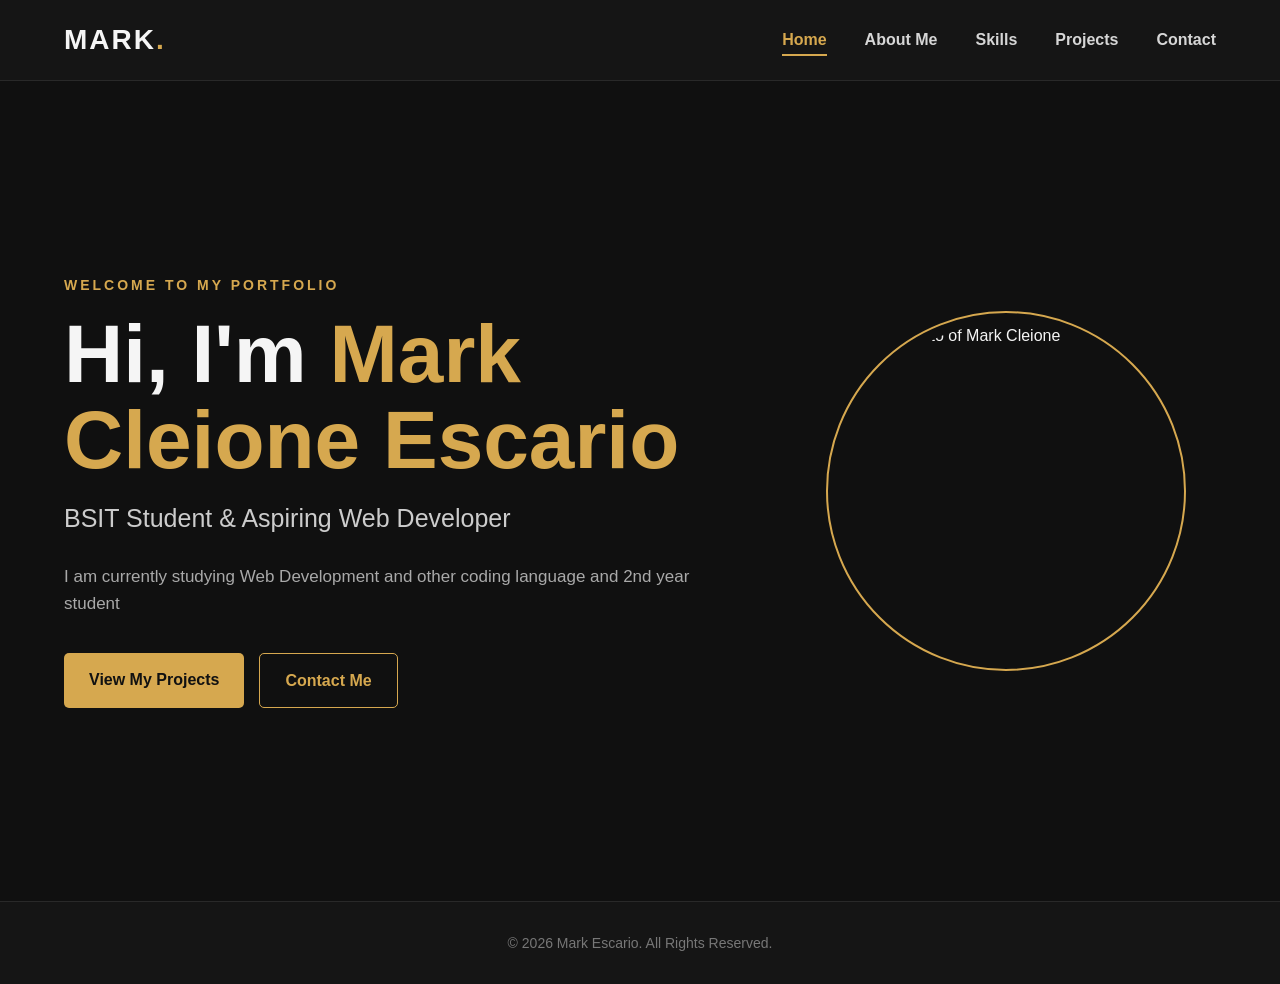
==== index.html @ 036d7275 "Add files via upload" ====
<!DOCTYPE html>
<html lang="en">
<head>
    <meta charset="UTF-8">
    <meta name="viewport" content="width=device-width, initial-scale=1.0">
    <title>Mark Cleione | Portfolio</title>
    <link rel="stylesheet" href="style.css">
</head>

<body>

<header>
    <nav class="navbar">
        <div class="logo">MARK<span>.</span></div>

        <ul class="nav-links">
            <li><a href="index.html" class="active">Home</a></li>
            <li><a href="about.html">About Me</a></li>
            <li><a href="skills.html">Skills</a></li>
            <li><a href="project.html">Projects</a></li>
            <li><a href="contact.html">Contact</a></li>
        </ul>
    </nav>
</header>

<main>

    <section class="hero">

        <div class="hero-text">
            <p class="small-title">WELCOME TO MY PORTFOLIO</p>

            <h1>
                Hi, I'm <span>Mark Cleione Escario</span>
            </h1>

            <h2>BSIT Student & Aspiring Web Developer</h2>

            <p>
               I am currently studying Web Development and other coding language and 2nd year student
            </p>

            <div class="hero-buttons">
                <a href="project.html" class="btn">View My Projects</a>
                <a href="contact.html" class="btn secondary-btn">Contact Me</a>
            </div>
        </div>

        <div class="hero-image">
            <div class="image-circle">
                <img src="/pics/Home.me.jpeg" alt="Profile photo of Mark Cleione">
            </div>
        </div>

    </section>

</main>

<footer>
    <p>&copy; 2026 Mark Escario. All Rights Reserved.</p>
</footer>

</body>
</html>
---- style.css ----
/* =========================================
   GENERAL SETTINGS
========================================= */

* {
    margin: 0;
    padding: 0;
    box-sizing: border-box;
}

html {
    scroll-behavior: smooth;
}

body {
    font-family: Arial, Helvetica, sans-serif;
    background: #101010;
    color: #f5f5f5;
    line-height: 1.6;
}

a {
    text-decoration: none;
    color: inherit;
}

img {
    width: 100%;
    display: block;
}

span {
    color: #d6a84f;
}


/* =========================================
   NAVIGATION
========================================= */

header {
    width: 100%;
    background: #151515;
    border-bottom: 1px solid #292929;
    position: relative;
    z-index: 10;
}

.navbar {
    width: 90%;
    max-width: 1250px;
    min-height: 80px;
    margin: auto;

    display: flex;
    align-items: center;
    justify-content: space-between;
}

.logo {
    font-size: 28px;
    font-weight: 800;
    letter-spacing: 2px;
}

.nav-links {
    display: flex;
    list-style: none;
    gap: 38px;
}

.nav-links a {
    font-size: 16px;
    font-weight: 600;
    color: #d6d6d6;
    position: relative;
    transition: 0.3s;
}

.nav-links a:hover,
.nav-links a.active {
    color: #d6a84f;
}

.nav-links a::after {
    content: "";
    position: absolute;
    width: 0;
    height: 2px;
    background: #d6a84f;
    left: 0;
    bottom: -8px;
    transition: 0.3s;
}

.nav-links a:hover::after,
.nav-links a.active::after {
    width: 100%;
}


/* =========================================
   HERO / HOME
========================================= */

.hero {
    width: 90%;
    max-width: 1250px;
    min-height: calc(100vh - 80px);
    margin: auto;

    display: flex;
    align-items: center;
    justify-content: space-between;
    gap: 80px;
}

.hero-text {
    flex: 1;
}

.small-title {
    color: #d6a84f;
    font-size: 14px;
    font-weight: bold;
    letter-spacing: 3px;
    margin-bottom: 15px;
}

.hero h1 {
    font-size: clamp(50px, 7vw, 82px);
    line-height: 1.05;
    margin-bottom: 15px;
}

.hero h2 {
    color: #cccccc;
    font-size: 25px;
    font-weight: 400;
    margin-bottom: 25px;
}

.hero-text > p:not(.small-title) {
    max-width: 650px;
    color: #a9a9a9;
    font-size: 17px;
}

.hero-buttons {
    display: flex;
    gap: 15px;
    margin-top: 35px;
}

.btn {
    display: inline-block;
    padding: 14px 25px;
    background: #d6a84f;
    color: #111;
    font-weight: bold;
    border-radius: 5px;
    transition: 0.3s;
}

.btn:hover {
    background: #f0c76c;
    transform: translateY(-3px);
}

.secondary-btn {
    background: transparent;
    color: #d6a84f;
    border: 1px solid #d6a84f;
}

.secondary-btn:hover {
    background: #d6a84f;
    color: #111;
}

.hero-image {
    flex: 0 0 390px;
}

.image-circle {
    width: 360px;
    height: 360px;
    border-radius: 50%;
    padding: 10px;
    border: 2px solid #d6a84f;
    overflow: hidden;
}

.image-circle img {
    width: 100%;
    height: 100%;
    object-fit: cover;
    border-radius: 50%;
}


/* =========================================
   PAGE HEADER
========================================= */

.page-header {
    width: 90%;
    max-width: 1000px;
    margin: auto;
    text-align: center;
    padding: 100px 0 70px;
}

.page-header h1 {
    font-size: 55px;
    margin-bottom: 15px;
}

.page-header > p:last-child {
    color: #a9a9a9;
    font-size: 17px;
}


/* =========================================
   ABOUT
========================================= */

.about-section {
    width: 90%;
    max-width: 1200px;
    margin: 0 auto 100px;

    display: grid;
    grid-template-columns: 380px 1fr;
    gap: 70px;
    align-items: center;
}

.about-image {
    border: 1px solid #333;
    padding: 10px;
    background: #171717;
}

.about-image img {
    height: 450px;
    object-fit: cover;
}

.about-content h2 {
    font-size: 35px;
    margin-bottom: 20px;
}

.about-content > p {
    color: #aaaaaa;
    margin-bottom: 18px;
}

.info-grid {
    display: grid;
    grid-template-columns: 1fr 1fr;
    gap: 15px;
    margin-top: 30px;
}

.info-box {
    background: #171717;
    border: 1px solid #292929;
    padding: 22px;
    border-radius: 5px;
    transition: 0.3s;
}

.info-box:hover {
    border-color: #d6a84f;
    transform: translateY(-3px);
}

.info-box h3 {
    color: #d6a84f;
    margin-bottom: 8px;
}

.info-box p {
    color: #aaa;
    font-size: 14px;
}


/* =========================================
   SKILLS
========================================= */

.skills-section {
    width: 90%;
    max-width: 1200px;
    margin: 0 auto 100px;

    display: grid;
    grid-template-columns: 1fr 1fr;
    gap: 70px;
}

.skills-section h2 {
    font-size: 32px;
    margin-bottom: 30px;
}

.skill-card {
    background: #171717;
    border: 1px solid #292929;
    padding: 22px;
    margin-bottom: 18px;
    border-radius: 5px;
}

.skill-title {
    display: flex;
    justify-content: space-between;
    margin-bottom: 12px;
}

.skill-title h3 {
    font-size: 17px;
}

.skill-title span {
    color: #d6a84f;
}

.skill-bar {
    width: 100%;
    height: 8px;
    background: #303030;
    border-radius: 10px;
    overflow: hidden;
}

.skill-progress {
    height: 100%;
    background: #d6a84f;
}

.skill-progress.html {
    width: 90%;
}

.skill-progress.css {
    width: 85%;
}

.skill-progress.csharp {
    width: 75%;
}

.skill-progress.uiux {
    width: 70%;
}

.soft-grid {
    display: grid;
    grid-template-columns: 1fr 1fr;
    gap: 15px;
}

.soft-card {
    background: #171717;
    border: 1px solid #292929;
    padding: 25px;
    min-height: 190px;
    border-radius: 5px;
    transition: 0.3s;
}

.soft-card:hover {
    border-color: #d6a84f;
    transform: translateY(-5px);
}

.soft-card > span {
    font-size: 13px;
}

.soft-card h3 {
    margin: 12px 0;
    font-size: 20px;
}

.soft-card p {
    color: #999;
    font-size: 14px;
}


/* =========================================
   PROJECTS
========================================= */

.projects-section {
    width: 90%;
    max-width: 1200px;
    margin: 0 auto 100px;
}

.project-card {
    display: grid;
    grid-template-columns: 45% 55%;
    margin-bottom: 40px;

    background: #171717;
    border: 1px solid #292929;
    border-radius: 6px;
    overflow: hidden;
}

.project-image {
    min-height: 350px;
}

.project-image img {
    width: 100%;
    height: 100%;
    min-height: 350px;
    object-fit: cover;
}

.project-content {
    padding: 45px;
}

.project-number {
    color: #d6a84f;
    font-size: 13px;
    font-weight: bold;
    letter-spacing: 2px;
    margin-bottom: 12px;
}

.project-content h2 {
    font-size: 30px;
    margin-bottom: 20px;
}

.project-content > p:not(.project-number) {
    color: #aaa;
    margin-bottom: 30px;
}

.project-info {
    display: grid;
    grid-template-columns: 1fr 1fr;
    gap: 20px;
}

.project-info h4 {
    color: #d6a84f;
    margin-bottom: 5px;
}

.project-info p {
    color: #aaa;
    font-size: 14px;
}


/* =========================================
   CONTACT
========================================= */

.contact-section {
    width: 90%;
    max-width: 1100px;
    margin: 0 auto 120px;

    display: grid;
    grid-template-columns: 1fr 1fr;
    gap: 70px;
}

.contact-section h2 {
    font-size: 35px;
    margin-bottom: 20px;
}

.contact-info > p,
.contact-message > p {
    color: #aaa;
    margin-bottom: 30px;
}

.contact-card {
    display: flex;
    align-items: center;
    gap: 20px;

    background: #171717;
    border: 1px solid #292929;
    padding: 20px;
    margin-bottom: 15px;
    border-radius: 5px;
}

.contact-icon {
    width: 50px;
    height: 50px;

    display: flex;
    align-items: center;
    justify-content: center;

    background: #d6a84f;
    color: #111;
    font-weight: bold;
    border-radius: 50%;
}

.contact-card h3 {
    margin-bottom: 3px;
}

.contact-card p {
    color: #999;
    font-size: 14px;
}

.contact-message {
    background: #171717;
    border: 1px solid #292929;
    padding: 40px;
    align-self: start;
    border-radius: 5px;
}


/* =========================================
   FOOTER
========================================= */

footer {
    text-align: center;
    padding: 30px 20px;
    border-top: 1px solid #292929;
    background: #151515;
    color: #777;
    font-size: 14px;
}


/* =========================================
   RESPONSIVE DESIGN
========================================= */

@media (max-width: 950px) {

    .navbar {
        flex-direction: column;
        padding: 22px 0;
        gap: 20px;
    }

    .nav-links {
        gap: 20px;
        flex-wrap: wrap;
        justify-content: center;
    }

    .hero {
        padding: 80px 0;
        flex-direction: column-reverse;
        text-align: center;
    }

    .hero-text > p:not(.small-title) {
        margin: auto;
    }

    .hero-buttons {
        justify-content: center;
    }

    .hero-image {
        flex: none;
    }

    .about-section,
    .skills-section,
    .contact-section {
        grid-template-columns: 1fr;
    }

    .about-image {
        max-width: 500px;
        margin: auto;
    }

    .project-card {
        grid-template-columns: 1fr;
    }
}


@media (max-width: 600px) {

    .nav-links {
        gap: 15px;
    }

    .nav-links a {
        font-size: 14px;
    }

    .hero h1 {
        font-size: 48px;
    }

    .hero h2 {
        font-size: 20px;
    }

    .hero-buttons {
        flex-direction: column;
    }

    .hero-image {
        width: 280px;
    }

    .image-circle {
        width: 280px;
        height: 280px;
    }

    .page-header {
        padding: 70px 0 50px;
    }

    .page-header h1 {
        font-size: 42px;
    }

    .info-grid,
    .soft-grid,
    .project-info {
        grid-template-columns: 1fr;
    }

    .project-content {
        padding: 30px;
    }

/* =========================================
   VIEW PROJECT BUTTON
========================================= */

.project-btn {
    display: inline-block;
    margin-top: 25px;
    padding: 12px 24px;

    background: #d6a84f;
    color: #111;

    font-size: 14px;
    font-weight: bold;
    text-decoration: none;

    border-radius: 5px;

    transition: 0.3s ease;
}

.project-btn:hover {
    background: #f0c76c;
    transform: translateY(-3px);
}
}
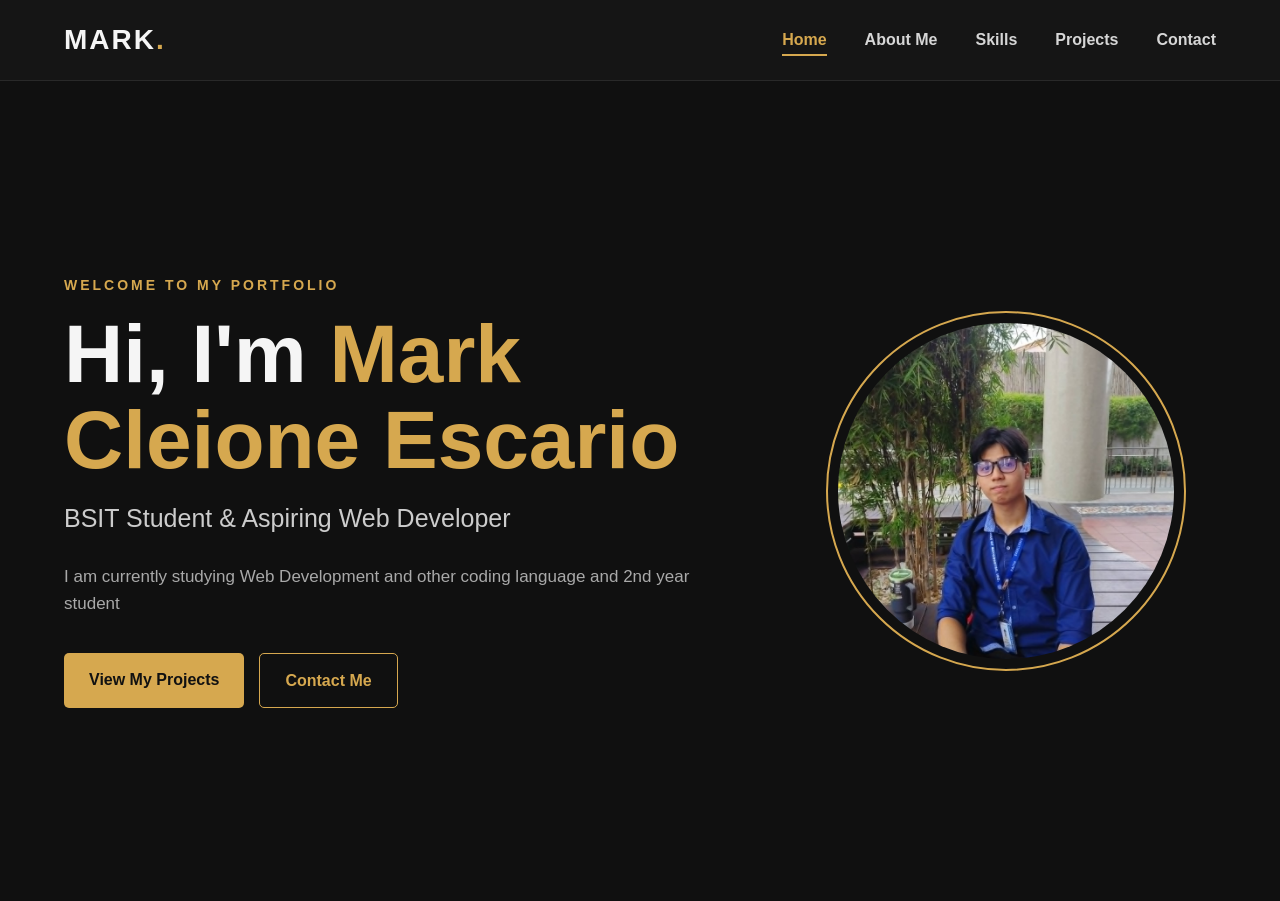
==== commit c24a2d5d: "Add files via upload" ====
--- a/index.html
+++ b/index.html
@@ -56,9 +56,5 @@
 
 </main>
 
-<footer>
-    <p>&copy; 2026 Mark Escario. All Rights Reserved.</p>
-</footer>
-
 </body>
 </html>
